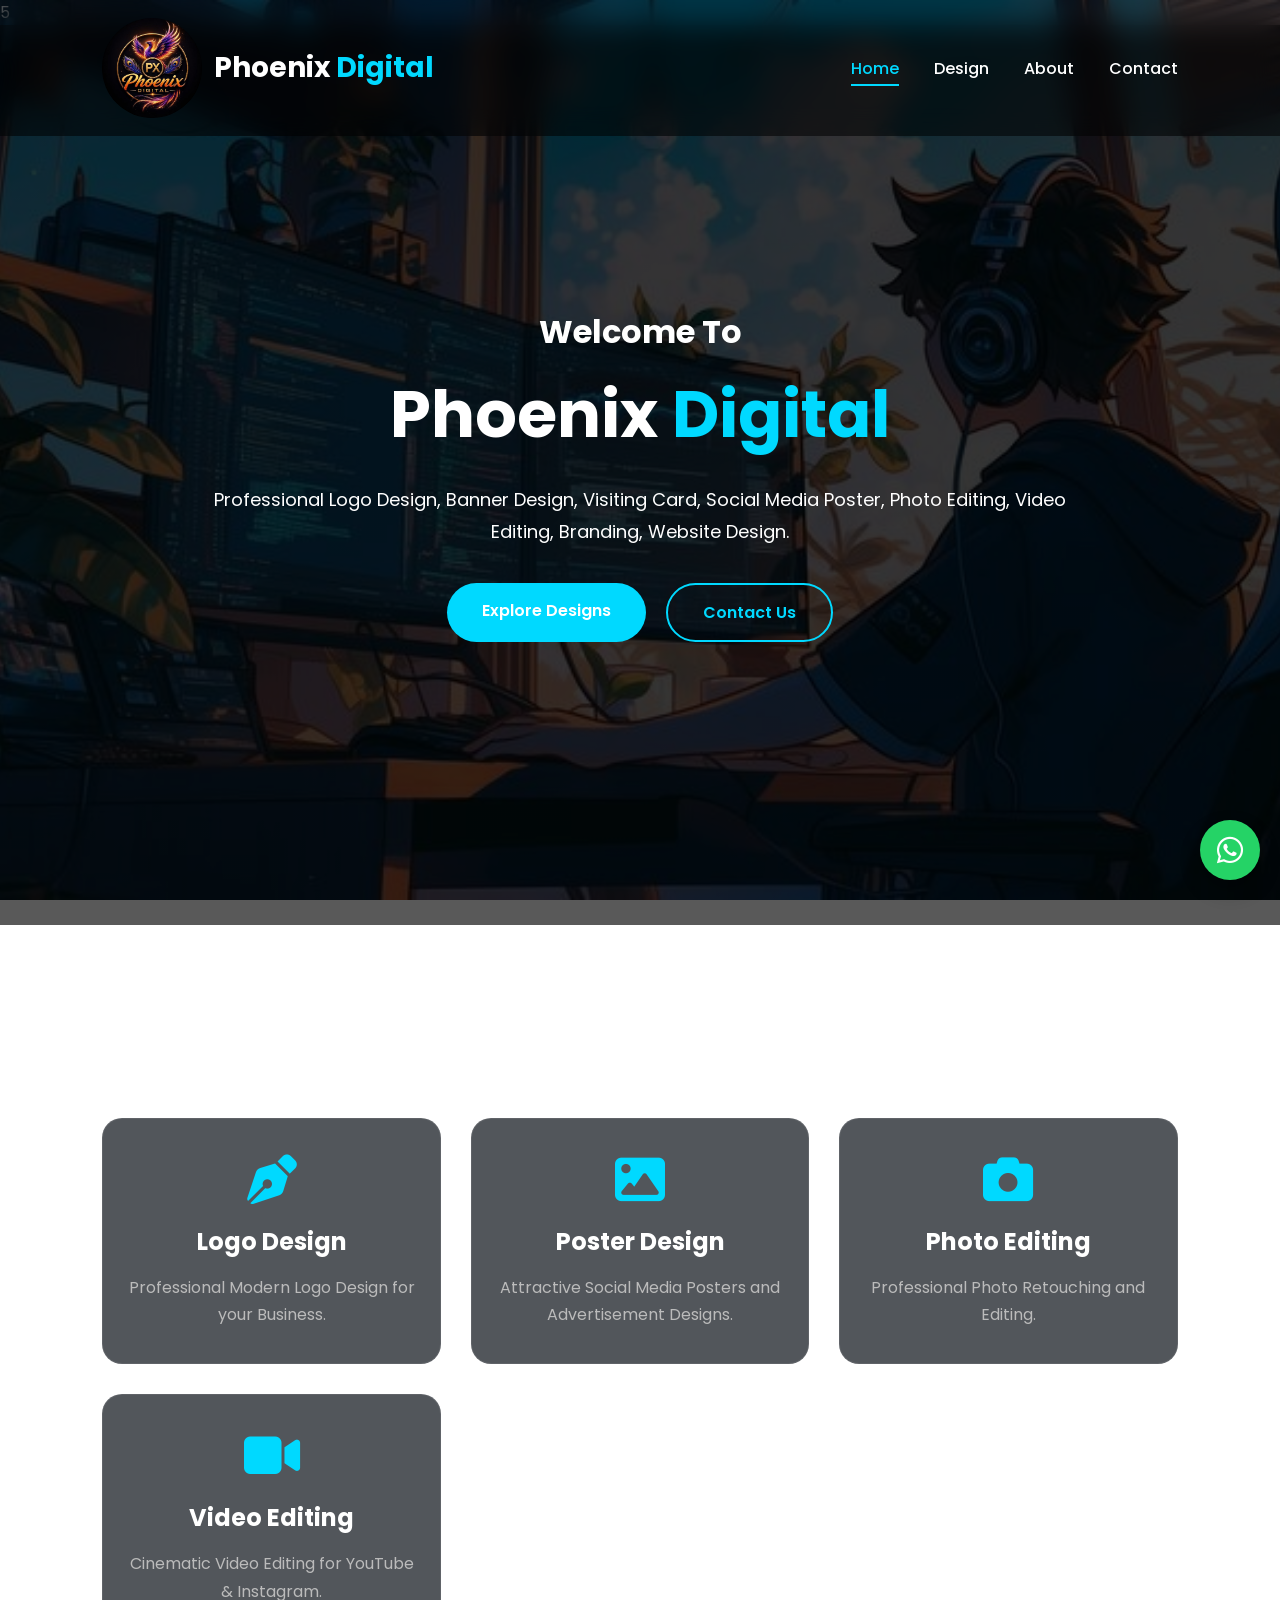
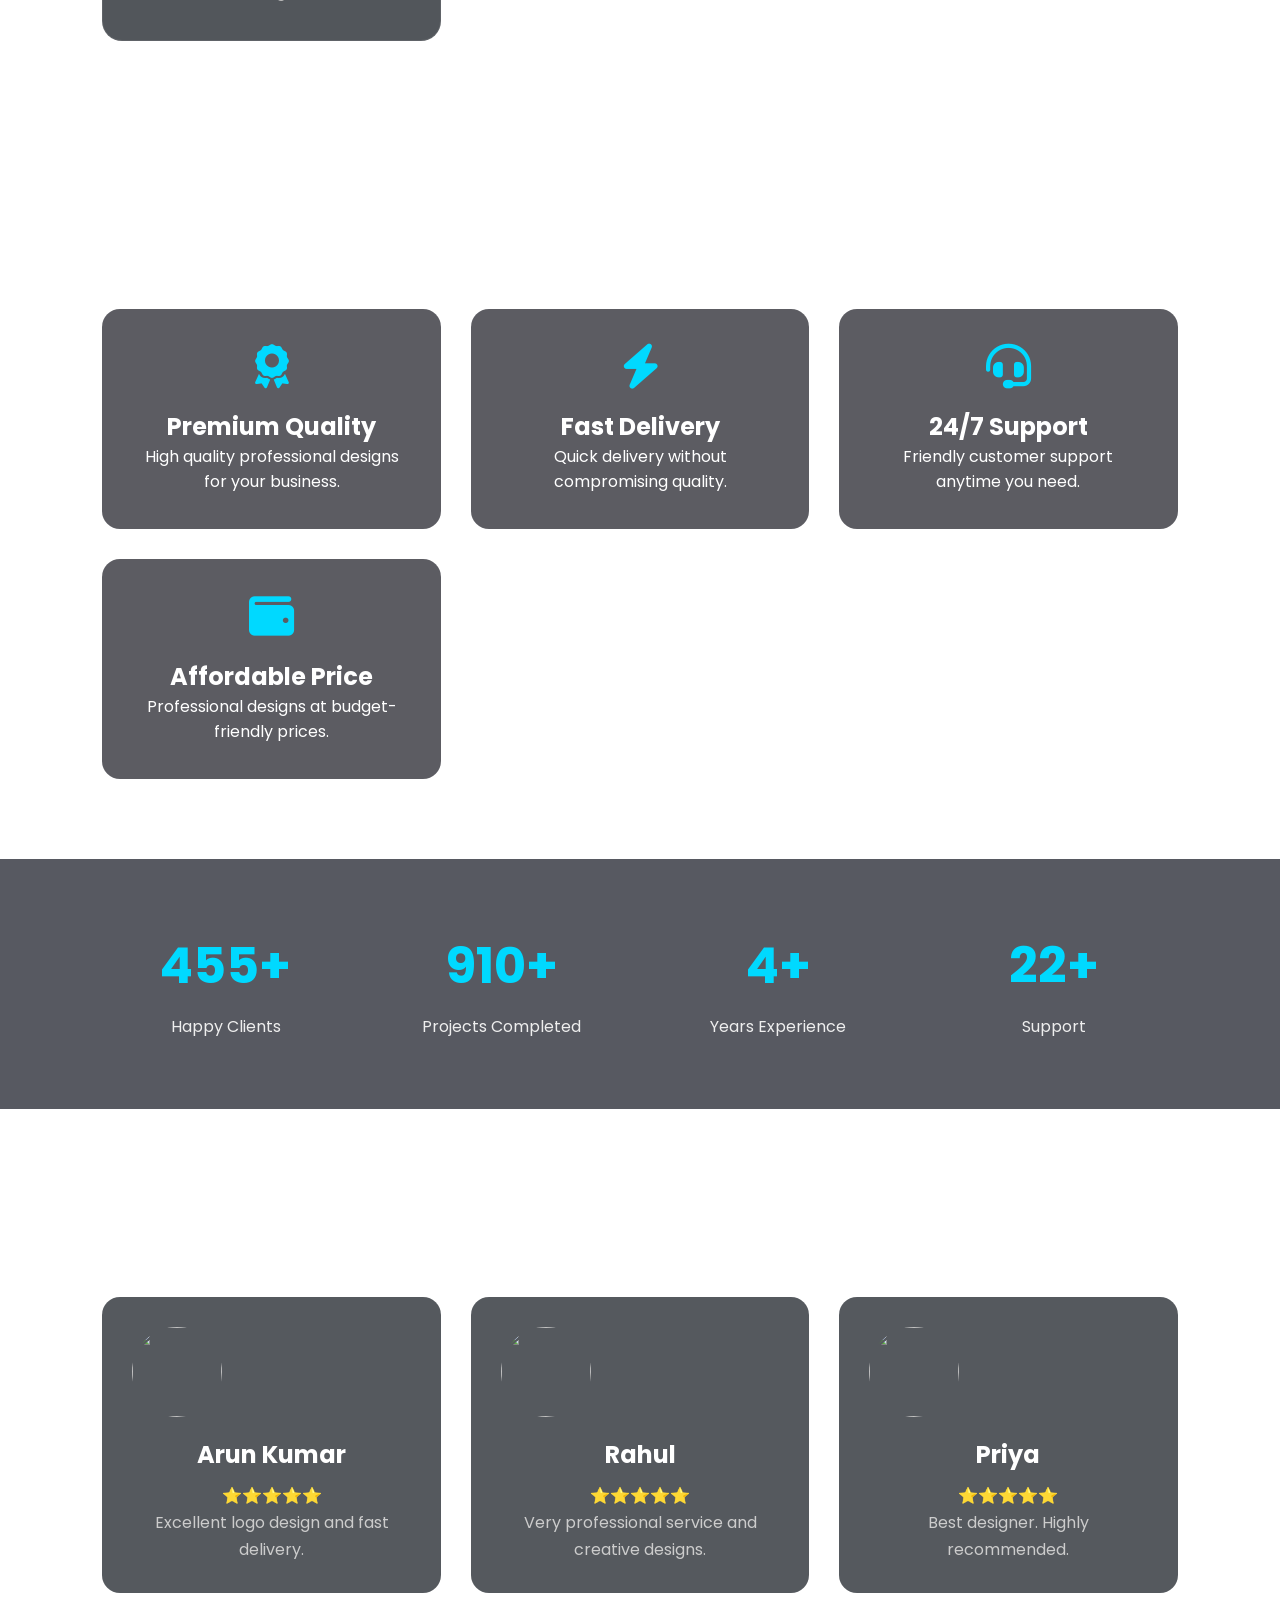
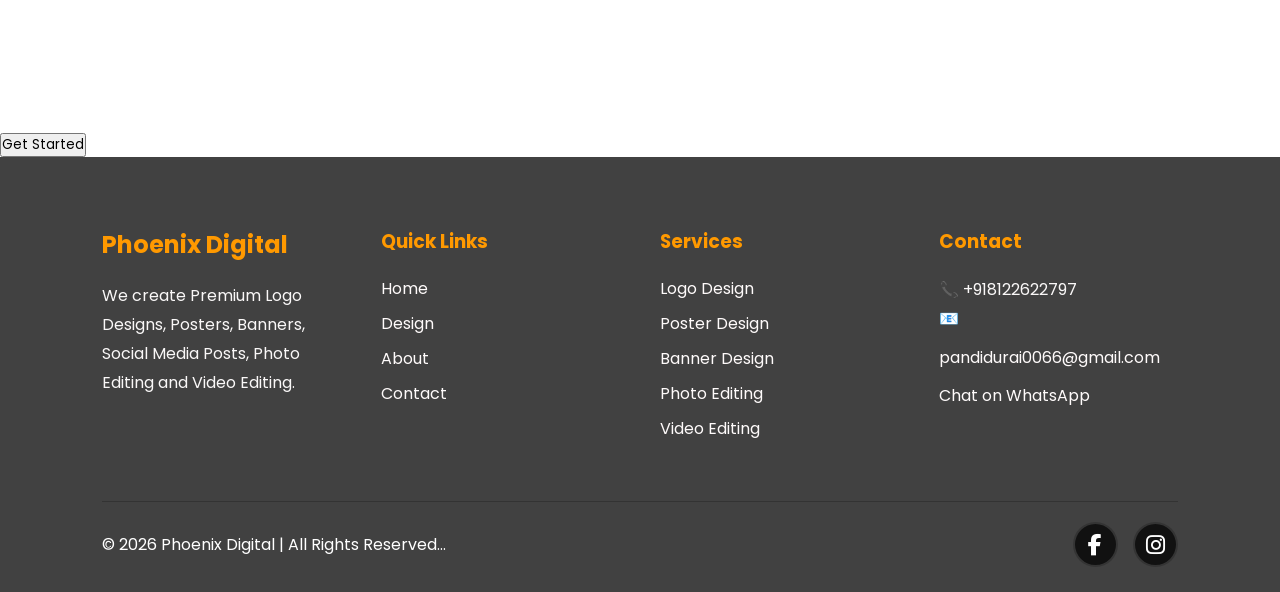
==== index.html @ 8768d834 "Add files via upload" ====
5<!DOCTYPE html>
<html lang="en">
<head>
    <meta charset="UTF-8">
    <meta name="viewport" content="width=device-width, initial-scale=1.0">
    <title>Phoenix Digital</title>

    <link rel="stylesheet" href="style.css">

    <link rel="stylesheet"
    href="https://cdnjs.cloudflare.com/ajax/libs/font-awesome/6.6.0/css/all.min.css">
</head>

<body>

<!-- ===== Loading Screen ===== -->

<div id="loader">
    <div class="loader-logo">
        <img src="my logo.jpeg" alt="Phoenix Digital">
        <h2>Phoenix Digital</h2>
    </div>
</div>
<!-- ===== Header ===== -->

<header>

    <div class="logo">
        <img src="my logo.jpeg" alt="Logo">
        <h2>Phoenix <span>Digital</span></h2>
    </div>

    <nav id="navbar">

        <ul>

            <li><a href="index.html" class="active">Home</a></li>

            <li><a href="design.html">Design</a></li>

            <li><a href="about.html">About</a></li>

            <li><a href="contact.html">Contact</a></li>

        </ul>

    </nav>

    <div class="menu" id="menu">
        <i class="fa-solid fa-bars"></i>
    </div>

</header>

<!-- ===== Hero Section ===== -->

<section class="hero">

    <video autoplay muted loop playsinline class="hero-video">

        <source src="video/background.mp4" type="video/mp4">

    </video>

    <div class="overlay"></div>

    <div class="hero-content">

        <h1>Welcome To</h1>

        <h2>Phoenix <span>Digital</span></h2>

        <p>

            Professional Logo Design,
            Banner Design,
            Visiting Card,
            Social Media Poster,
            Photo Editing,
            Video Editing,
            Branding,
            Website Design.

        </p>

        <div class="hero-buttons">

            <a href="design.html" class="btn">
                Explore Designs
            </a>

            <a href="contact.html" class="btn2">
                Contact Us
            </a>

        </div>

    </div>

</section>

<!-- ===== Services ===== -->

<section class="services">

    <h1>Our Services</h1>

    <div class="service-container">

        <div class="service-card">

            <i class="fa-solid fa-pen-nib"></i>

            <h2>Logo Design</h2>

            <p>
                Professional Modern Logo Design
                for your Business.
            </p>

        </div>

        <div class="service-card">

            <i class="fa-solid fa-image"></i>

            <h2>Poster Design</h2>

            <p>

                Attractive Social Media Posters
                and Advertisement Designs.

            </p>

        </div>

        <div class="service-card">

            <i class="fa-solid fa-camera"></i>

            <h2>Photo Editing</h2>

            <p>

                Professional Photo Retouching
                and Editing.

            </p>

        </div>

        <div class="service-card">

            <i class="fa-solid fa-video"></i>

            <h2>Video Editing</h2>

            <p>

                Cinematic Video Editing
                for YouTube & Instagram.

            </p>

        </div>

    </div>

</section>

<!-- ================= WHY CHOOSE US ================= -->

<section class="why">

    <h1>Why Choose Phoenix Digital?</h1>

    <div class="why-container">

        <div class="why-box">
            <i class="fa-solid fa-award"></i>
            <h2>Premium Quality</h2>
            <p>High quality professional designs for your business.</p>
        </div>

        <div class="why-box">
            <i class="fa-solid fa-bolt"></i>
            <h2>Fast Delivery</h2>
            <p>Quick delivery without compromising quality.</p>
        </div>

        <div class="why-box">
            <i class="fa-solid fa-headset"></i>
            <h2>24/7 Support</h2>
            <p>Friendly customer support anytime you need.</p>
        </div>

        <div class="why-box">
            <i class="fa-solid fa-wallet"></i>
            <h2>Affordable Price</h2>
            <p>Professional designs at budget-friendly prices.</p>
        </div>

    </div>

</section>

<!-- ================= COUNTER ================= -->

<section class="counter">

    <div class="counter-box">
        <h1>500+</h1>
        <p>Happy Clients</p>
    </div>

    <div class="counter-box">
        <h1>1000+</h1>
        <p>Projects Completed</p>
    </div>

    <div class="counter-box">
        <h1>4+</h1>
        <p>Years Experience</p>
    </div>

    <div class="counter-box">
        <h1>24/7</h1>
        <p>Support</p>
    </div>

</section>

<!-- ================= TESTIMONIAL ================= -->

<section class="testimonial">

    <h1>Client Reviews</h1>

    <div class="testimonial-container">

        <div class="review">

            <img src="C:\Users\acer\Desktop\my ork\client1.jpg.png">

            <h2>Arun Kumar</h2>

            <p>
                ⭐⭐⭐⭐⭐ <br>
                Excellent logo design and fast delivery.
            </p>

        </div>

        <div class="review">

            <img src="C:\Users\acer\Desktop\my ork\client2.png">

            <h2>Rahul</h2>

            <p>
                ⭐⭐⭐⭐⭐ <br>
                Very professional service and creative designs.
            </p>

        </div>

        <div class="review">

            <img src="C:\Users\acer\Desktop\my ork\client3.png">

            <h2>Priya</h2>

            <p>
                ⭐⭐⭐⭐⭐ <br>
                Best designer. Highly recommended.
            </p>

        </div>

    </div>

</section>

<!-- ================= CALL TO ACTION ================= -->

<section class="cta">

    <h1>Let's Build Your Brand Together</h1>

    <p>
        Professional Logo, Poster, Banner,
        Photo Editing & Video Editing Services.
    </p>

    <a href="contact.html">
        <button>Get Started</button>
    </a>

</section>

<!-- ================= FOOTER ================= -->

<footer class="footer">

    <div class="footer-container">

        <div class="footer-box">

            <h2>Phoenix Digital</h2>

            <p>
                We create Premium Logo Designs,
                Posters, Banners, Social Media Posts,
                Photo Editing and Video Editing.
            </p>

        </div>

        <div class="footer-box">

            <h3>Quick Links</h3>

            <a href="index.html">Home</a>

            <a href="design.html">Design</a>

            <a href="about.html">About</a>

            <a href="contact.html">Contact</a>

        </div>

        <div class="footer-box">

            <h3>Services</h3>

            <a href="#">Logo Design</a>

            <a href="#">Poster Design</a>

            <a href="#">Banner Design</a>

            <a href="#">Photo Editing</a>

            <a href="#">Video Editing</a>

        </div>

        <div class="footer-box">

            <h3>Contact</h3>

            <p>📞 +918122622797</p>
            <p>📧<a href="mailto:pandidurai0066@gmail.com">pandidurai0066@gmail.com</a></p>

            <a href="https://wa.me/918122622797" target="whatsapp">

                Chat on WhatsApp

            </a>

        </div>

    </div>

    <div class="footer-bottom">

    <sender>
        <p>© 2026 Phoenix Digital | All Rights Reserved...</p>
    </sender>

     <div class="social">

           <a href="https://www.facebook.com/YourFacebookUserName" target="_blank">
    <i class="fab fa-facebook-f"></i>
</a>
            <a href="https://www.instagram.com/phoenix_digital_px?utm_source=qr&igsh=MTFnbm1oMXYwMGhmZw==
" target="_blank">
    <i class="fab fa-instagram"></i>
</a>
        </div>

    </div>

</footer>

<!-- WhatsApp -->

<a href="https://wa.me/918122622797"
class="whatsapp"
target="_blank">

<i class="fab fa-whatsapp"></i>

</a>

<!-- Scroll Top -->

<button id="topBtn">

<i class="fas fa-arrow-up"></i>

</button>

<script src="script.js"></script>

</body>

</html>
---- style.css ----
/* ===========================
   GOOGLE FONT
=========================== */

@import url('https://fonts.googleapis.com/css2?family=Poppins:wght@300;400;500;600;700;800&display=swap');

*{
    margin:0;
    padding:0;
    box-sizing:border-box;
    font-family:'Poppins',sans-serif;
    scroll-behavior:smooth;
}

body{
    margin:0;
    min-height:100vh;

    background:
        linear-gradient(rgba(0,0,0,0.4), rgba(0,0,0,0.4)),
        url("background.jpg");

    background-size: cover;
    background-position: center;
    background-repeat: no-repeat;
    background-attachment: fixed;
}

body{
    color:#fff;
    overflow-x:hidden;
}

/* ===========================
   SCROLL BAR
=========================== */

::-webkit-scrollbar{
    width:10px;
}

::-webkit-scrollbar-track{
    background:#111;
}

::-webkit-scrollbar-thumb{
    background:#00d9ff;
    border-radius:20px;
}

/* ===========================
   LOADER
=========================== */

#loader{
    position:fixed;
    inset:0;
    background:#000;
    display:flex;
    justify-content:center;
    align-items:center;
    z-index:9999;
}

.loader-logo{
    text-align:center;
}

.loader-logo img{
    width:250px;
    border-radius:50%;
    animation:linear infinite;
}

.loader-logo h2{
    margin-top:15px;
    color:#ffae00;
}

@keyframes spin{
    100%{
        transform:rotate(360deg);
    }
}

/* ===========================
   HEADER
=========================== */

header{
    position:fixed;
    top:0;
    left:0;
    width:100%;
    padding:18px 8%;
    display:flex;
    justify-content:space-between;
    align-items:center;
    background:rgba(0,0,0,.55);
    backdrop-filter:blur(14px);
    z-index:1000;
    transition:.4s;
}

.logo{
    display:flex;
    align-items:center;
    gap:12px;
}

.logo img{
    width:100px;
    height:100px;
    border-radius:50%;
    object-fit:cover;
}

.logo h2{
    color:#fff;
    font-size:28px;
}

.logo span{
    color:#00d9ff;
}

/* ===========================
   NAVIGATION
=========================== */

nav ul{
    display:flex;
    list-style:none;
}

nav ul li{
    margin-left:35px;
}

nav ul li a{
    text-decoration:none;
    color:#fff;
    font-weight:500;
    position:relative;
    transition:.3s;
}

nav ul li a:hover,
nav ul li a.active{
    color:#00d9ff;
}

nav ul li a::after{
    content:"";
    position:absolute;
    left:0;
    bottom:-6px;
    width:0;
    height:2px;
    background:#00d9ff;
    transition:.3s;
}

nav ul li a:hover::after,
nav ul li a.active::after{
    width:100%;
}

.menu{
    display:none;
    font-size:30px;
    cursor:pointer;
}

/* ===========================
   HERO SECTION
=========================== */

.hero{
    position:relative;
    min-height:100vh;
    display:flex;
    justify-content:center;
    align-items:center;
    text-align:center;
    overflow:hidden;
}

.hero-video{
    position:absolute;
    width:100%;
    height:100%;
    object-fit:cover;
}

.overlay{
    position:absolute;
    inset:0;
    background:rgba(0,0,0,.65);
}

.hero-content{
    position:relative;
    z-index:2;
    width:90%;
    max-width:900px;
}

.hero-content h1{
    font-size:32px;
    margin-bottom:10px;
}

.hero-content h2{
    font-size:65px;
    margin-bottom:20px;
}

.hero-content span{
    color:#00d9ff;
}

.hero-content p{
    font-size:18px;
    line-height:1.8;
    margin-bottom:35px;
}

.hero-buttons{
    display:flex;
    justify-content:center;
    gap:20px;
    flex-wrap:wrap;
}

.btn,
.btn2{
    padding:15px 35px;
    border-radius:40px;
    text-decoration:none;
    font-weight:600;
    transition:.4s;
}

.btn{
    background:#00d9ff;
    color:#fff;
}

.btn:hover{
    transform:translateY(-6px);
}

.btn2{
    border:2px solid #00d9ff;
    color:#00d9ff;
}

.btn2:hover{
    background:#00d9ff;
    color:#fff;
}

/* ===========================
   PAGE TITLE
=========================== */

.page-title{
    padding:140px 8% 60px;
    text-align:center;
}

.page-title h1{
    font-size:48px;
    color:#00d9ff;
}

.page-title p{
    margin-top:15px;
    color:#bbb;
    font-size:18px;
}

/* ===========================
   SERVICES
=========================== */

.services{
    padding:80px 8%;
    text-align:center;
}

.services h1{
    font-size:42px;
    margin-bottom:50px;
}

.service-container{
    display:grid;
    grid-template-columns:repeat(auto-fit,minmax(250px,1fr));
    gap:30px;
}

.service-card{
    background:#161b22bd;
    border-radius:20px;
    padding:35px 25px;
    transition:.4s;
    border:1px solid rgba(255,255,255,.08);
}

.service-card:hover{
    transform:translateY(-12px);
    box-shadow:0 15px 30px rgba(0,217,255,.25);
}

.service-card i{
    font-size:50px;
    color:#00d9ff;
    margin-bottom:20px;
}

.service-card h2{
    margin-bottom:15px;
}

.service-card p{
    color:#bbb;
    line-height:1.7;
}

/* ===========================
   DESIGN GRID
=========================== */

.design-grid{
    padding:80px 8%;
    display:grid;
    grid-template-columns:repeat(auto-fit,minmax(280px,1fr));
    gap:30px;
}

.card{
    background:#161b22b9;
    border-radius:18px;
    overflow:hidden;
    transition:.4s;
    text-align:center;
}

.card:hover{
    transform:translateY(-10px);
}

.card img{
    width:100%;
    height:220px;
    object-fit:cover;
}

.card h2{
    margin:20px 0 10px;
}

.card p{
    color:#ececec;
    margin-bottom:20px;
}

.card button{
    margin-bottom:25px;
    padding:13px 30px;
    background:#d32525;
    color:#fff;
    border:none;
    border-radius:30px;
    cursor:pointer;
    transition:.3s;
}

.card button:hover{
    background:#1db954;
    transform:scale(1.05);
}

/* ===========================
   WHY SECTION
=========================== */

.why{
    padding:80px 8%;
    text-align:center;
}

.why h1{
    margin-bottom:45px;
    font-size:42px;
}

.why-container{
    display:grid;
    grid-template-columns:repeat(auto-fit,minmax(250px,1fr));
    gap:30px;
}

.why-box{
    background:#0a0a13a9;
    padding:35px;
    border-radius:18px;
    transition:.4s;
}

.why-box:hover{
    transform:translateY(-10px);
}

.why-box i{
    font-size:45px;
    color:#00d9ff;
    margin-bottom:20px;
}

/* ===========================
   COUNTER
=========================== */

.counter{
    padding:70px 8%;
    display:grid;
    grid-template-columns:repeat(auto-fit,minmax(200px,1fr));
    gap:30px;
    background:#0c0f1bb0;
    text-align:center;
}

.counter-box h1{
    font-size:50px;
    color:#00d9ff;
}

.counter-box p{
    margin-top:10px;
    color:#eeeeee;
}

/* ===========================
   TESTIMONIAL
=========================== */

.testimonial{
    padding:80px 8%;
    text-align:center;
}

.testimonial h1{
    margin-bottom:45px;
    font-size:42px;
}

.testimonial-container{
    display:grid;
    grid-template-columns:repeat(auto-fit,minmax(280px,1fr));
    gap:30px;
}

.review{
    background:#161b22b9;
    padding:30px;
    border-radius:18px;
}

.review img{
    width:90px;
    height:90px;
    border-radius:50%;
    object-fit:cover;
    margin-bottom:20px;
}

.review h2{
    margin-bottom:10px;
}

.review p{
    color:#ccc;
    line-height:1.7;
}

/* ===========================
   CONTACT PAGE
=========================== */

.contact-page{
    padding:140px 8% 80px;
    text-align:center;
}

.contact-page h1{
    font-size:45px;
    color:#00d9ff;
    margin-bottom:15px;
}

.contact-page p{
    color:#fafafa;
    margin-bottom:50px;
}

.contact-container{
    display:grid;
    grid-template-columns:repeat(auto-fit,minmax(350px,1fr));
    gap:40px;
    align-items:start;
}

.contact-info{
    background:#161b22a9;
    padding:35px;
    border-radius:20px;
}

.contact-info h2{
    margin-bottom:20px;
}

.contact-info p{
    margin:18px 0;
    color:#ddd;
    font-size:17px;
}

.contact-info i{
    color:#00d9ff;
    margin-right:10px;
}

.whatsapp-btn{
    margin-top:20px;
    background:#25D366;
    color:white;
    border:none;
    padding:15px 30px;
    border-radius:30px;
    cursor:pointer;
    transition:.3s;
}

.whatsapp-btn:hover{
    transform:scale(1.05);
}

/* ===========================
   CONTACT FORM
=========================== */

.contact-form{
    background:#161b229c;
    padding:35px;
    border-radius:20px;
}

.contact-form form{
    display:flex;
    flex-direction:column;
    gap:20px;
}

.contact-form input,
.contact-form select,
.contact-form textarea{

    width:100%;
    padding:15px;
    border:none;
    outline:none;
    border-radius:10px;
    background:#222;
    color:#fff;
}

.contact-form textarea{
    resize:none;
}

.contact-form button{
    background:#00d9ff;
    color:white;
    border:none;
    padding:15px;
    border-radius:30px;
    cursor:pointer;
    font-size:17px;
    transition:.3s;
}

.contact-form button:active{
    transform:scale(0.97);
}

/* ===========================
   GOOGLE MAP
=========================== */

.map{
    padding:70px 8%;
    text-align:center;
}

.map h2{
    margin-bottom:25px;
}

.map iframe{
    border-radius:15px;
}

/* ===========================
   FOOTER
=========================== */

.footer{
    background:#000000be;
    padding:70px 8% 25px;
}

.footer-container{
    display:grid;
    grid-template-columns:repeat(auto-fit,minmax(220px,1fr));
    gap:40px;
}

.footer-box h2,
.footer-box h3{
    color:#ff9900;
    margin-bottom:20px;
}

.footer-box p{
    color:#faf8f8;
    line-height:1.8;
}

.footer-box a{
    display:block;
    text-decoration:none;
    color:#fffbfb;
    margin:10px 0;
    transition:.3s;
}

.footer-box a:hover{
    color:#00d9ff;
    padding-left:8px;
}

.footer-bottom{
    margin-top:50px;
    border-top:1px solid #333;
    padding-top:20px;
    display:flex;
    justify-content:space-between;
    align-items:center;
    flex-wrap:wrap;
}

.footer-bottom p{
    color:#ffffff;
}

/* ==========================
   PREMIUM SOCIAL ICONS
========================== */

.social{
    display:flex;
    flex-direction:row;
    justify-content:center;
    align-items:center;
    gap:18px;
}

.social a{
    width:45px;
    height:45px;
    border-radius:50%;
    display:flex;
    justify-content:center;
    align-items:center;
    background:#111;
    color:#fff;
    text-decoration:none;
    font-size:22px;
    border:2px solid rgba(255,255,255,.15);
    transition:.3s ease;
}

/* Facebook */
.social a:nth-child(1):hover{
    background:#1877F2;
    border-color:#1877F2;
    color:#fff;
    transform:translateY(-8px) rotate(360deg);
    box-shadow:0 0 25px #1877F2;
}

/* Instagram */
.social a:nth-child(2):hover{
    background:linear-gradient(45deg,#f9ce34,#ee2a7b,#6228d7);
    border-color:#ee2a7b;
    color:#fff;
    transform:translateY(-8px) rotate(360deg);
    box-shadow:0 0 25px #ee2a7b;
}

/* YouTube */
.social a:nth-child(3):hover{
    background:#FF0000;
    border-color:#FF0000;
    color:#fff;
    transform:translateY(-8px) rotate(360deg);
    box-shadow:0 0 25px #FF0000;
}

/* LinkedIn */
.social a:nth-child(4):hover{
    background:#0A66C2;
    border-color:#0A66C2;
    color:#fff;
    transform:translateY(-8px) rotate(360deg);
    box-shadow:0 0 25px #0A66C2;
}

/* ===========================
   WHATSAPP
=========================== */

.whatsapp{
    position:fixed;
    bottom:20px;
    right:20px;
    width:60px;
    height:60px;
    background:#25D366;
    color:#fff;
    display:flex;
    justify-content:center;
    align-items:center;
    border-radius:50%;
    text-decoration:none;
    font-size:30px;
    z-index:999;
    box-shadow:0 10px 20px rgba(0,0,0,.3);
}

/* ===========================
   TOP BUTTON
=========================== */

#topBtn{
    position:fixed;
    bottom:95px;
    right:20px;
    width:55px;
    height:55px;
    border:none;
    border-radius:50%;
    background:#00d9ff;
    color:#fff;
    cursor:pointer;
    display:none;
    font-size:20px;
}

/* ===========================
   MOBILE RESPONSIVE
=========================== */

@media (max-width:991px){

header{
padding:15px 5%;
}

.hero-content h2{
font-size:50px;
}

nav{
position:absolute;
top:90px;
left:-100%;
width:100%;
background:#111827;
transition:.4s;
}

nav.active{
left:0;
}

nav ul{
flex-direction:column;
padding:20px 0;
}

nav ul li{
margin:20px 0;
text-align:center;
}

.menu{
display:block;
}

.hero-buttons{
flex-direction:column;
align-items:center;
}

.contact-container{
grid-template-columns:1fr;
}

.footer-bottom{
flex-direction:column;
gap:20px;
text-align:center;
}

.social{
    display:flex !important;
    flex-direction:row !important;
    justify-content:center;
    align-items:center;
    gap:18px;
}

}

@media(max-width:768px){

.hero-content h1{
font-size:28px;
}

.hero-content h2{
font-size:38px;
}

.hero-content p{
font-size:16px;
}

.logo h2{
font-size:22px;
}

.logo img{
width:50px;
height:50px;
}

.service-container,
.design-grid,
.why-container,
.testimonial-container{
grid-template-columns:1fr;
}

.page-title h1,
.services h1,
.contact-page h1,
.testimonial h1,
.why h1{
font-size:34px;
}

.counter{
grid-template-columns:repeat(2,1fr);
}

}

@media(max-width:480px){

.counter{
grid-template-columns:1fr;
}

.hero-content{
width:95%;
}

.btn,
.btn2{
width:100%;
text-align:center;
}

.whatsapp{
width:55px;
height:55px;
font-size:28px;
}

#topBtn{
width:50px;
height:50px;
}

}

/* ===========================
   ANIMATIONS
=========================== */

.fade-up{
opacity:0;
transform:translateY(40px);
transition:1s;
}

.fade-up.show{
opacity:1;
transform:translateY(0);
}

.zoom{
overflow:hidden;
}

.zoom img{
transition:.5s;
}

.zoom:hover img{
transform:scale(1.1);
}

.card,
.service-card,
.review,
.why-box{
transition:.4s;
}

.card:hover,
.service-card:hover,
.review:hover,
.why-box:hover{
box-shadow:0 15px 35px rgba(0,217,255,.25);
}

/* ===========================
   BUTTON EFFECTS
=========================== */

button,
.btn,
.btn2{
transition:.35s;
}

button:hover,
.btn:hover,
.btn2:hover{
transform:translateY(-5px);
}

/* ===========================
   IMAGE HOVER
=========================== */

img{
max-width:100%;
display:block;
}

.card img,
.review img{
transition:.4s;
}

.card:hover img{
transform:scale(1.08);
}

/* ===========================
   SELECTION COLOR
=========================== */

::selection{
background:#00d9ff;
color:#fff;
}

/* ===========================
   END
=========================== */

/* ===========================
   BUTTON RIPPLE EFFECT
=========================== */

button{
    position:relative;
    overflow:hidden;
}

.ripple{
    position:absolute;
    width:200px;
    height:200px;
    background:rgba(255,255,255,.4);
    border-radius:50%;
    transform:translate(-50%,-50%);
    animation:ripple .6s linear;
}

@keyframes ripple{

    from{
        transform:translate(-50%,-50%) scale(0);
        opacity:1;
    }

    to{
        transform:translate(-50%,-50%) scale(3);
        opacity:0;
    }
}

/* FORCE HORIZONTAL SOCIAL ICONS */

.footer-bottom{
    display:flex;
    justify-content:space-between;
    align-items:center;
}

.social{
    display:flex !important;
    flex-direction:row !important;
    flex-wrap:nowrap !important;
    justify-content:center;
    align-items:center;
    gap:15px;
}

.social a{
    display:flex;
}
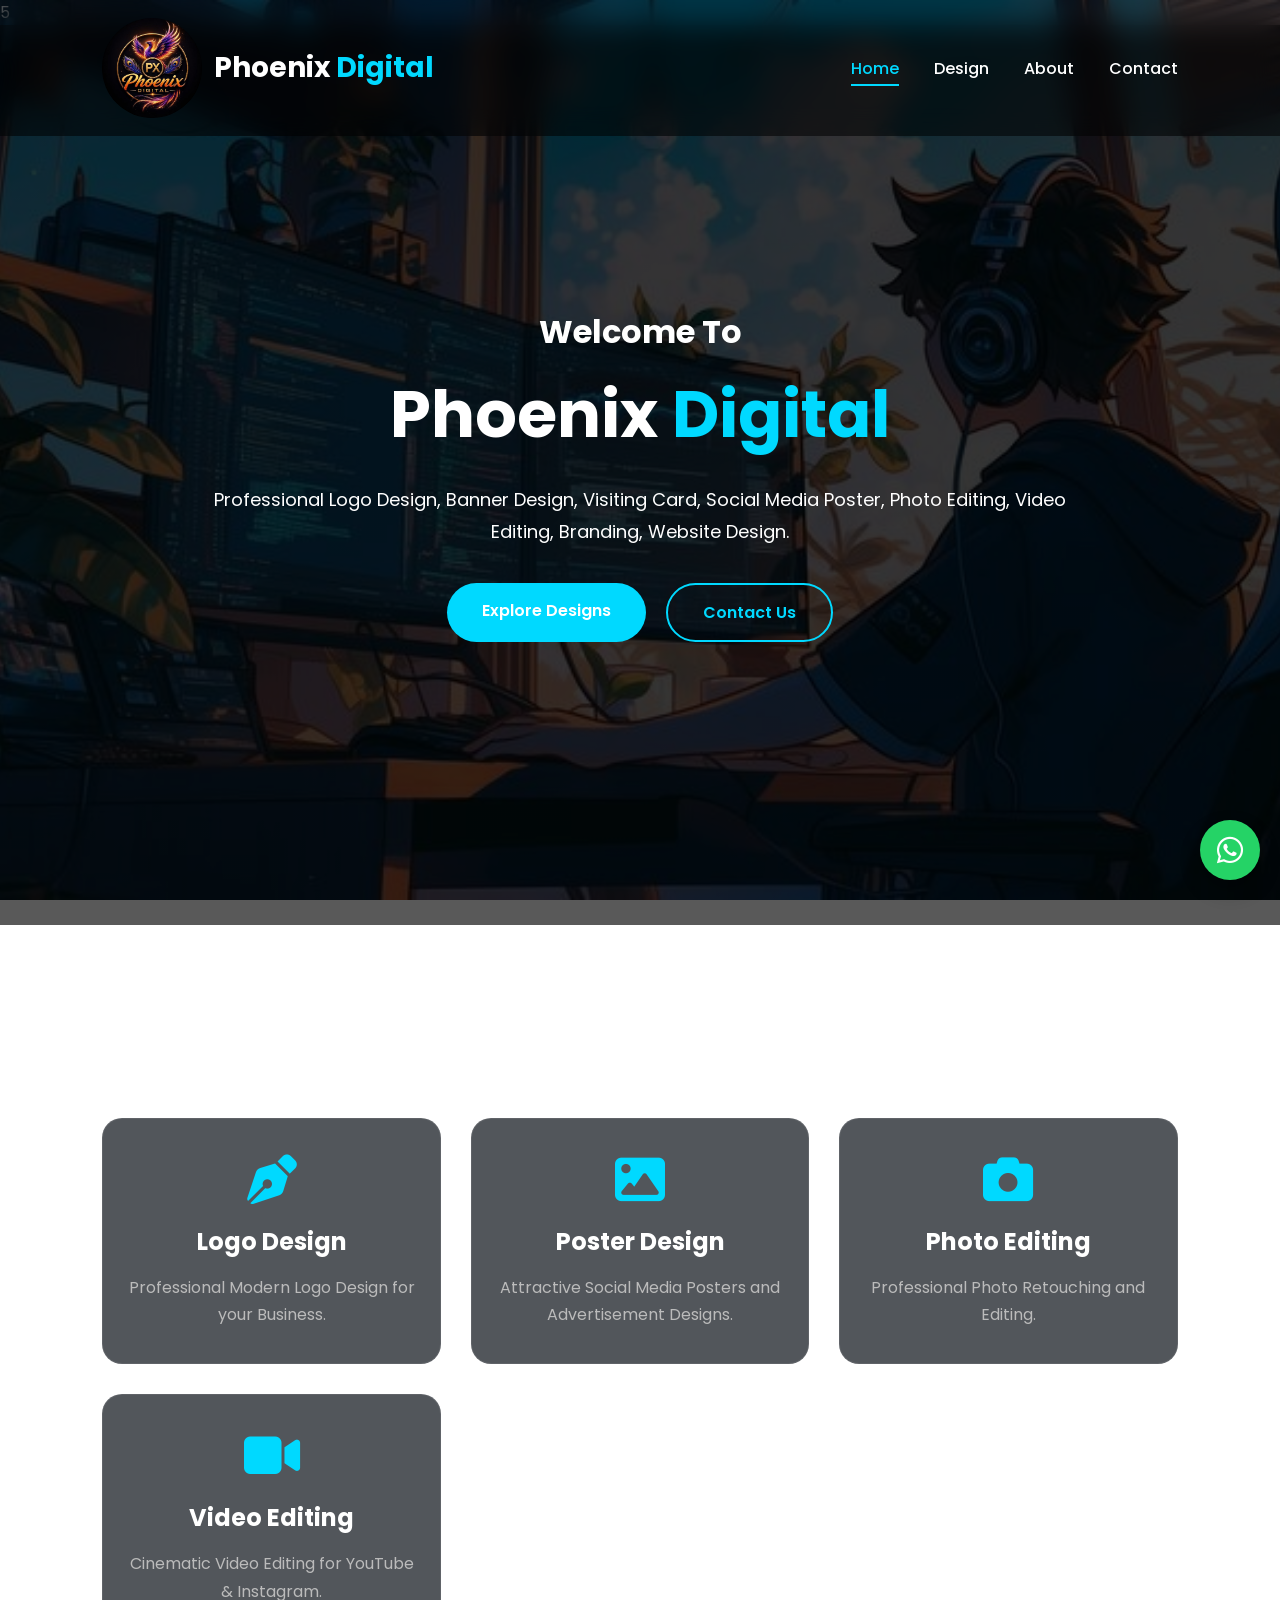
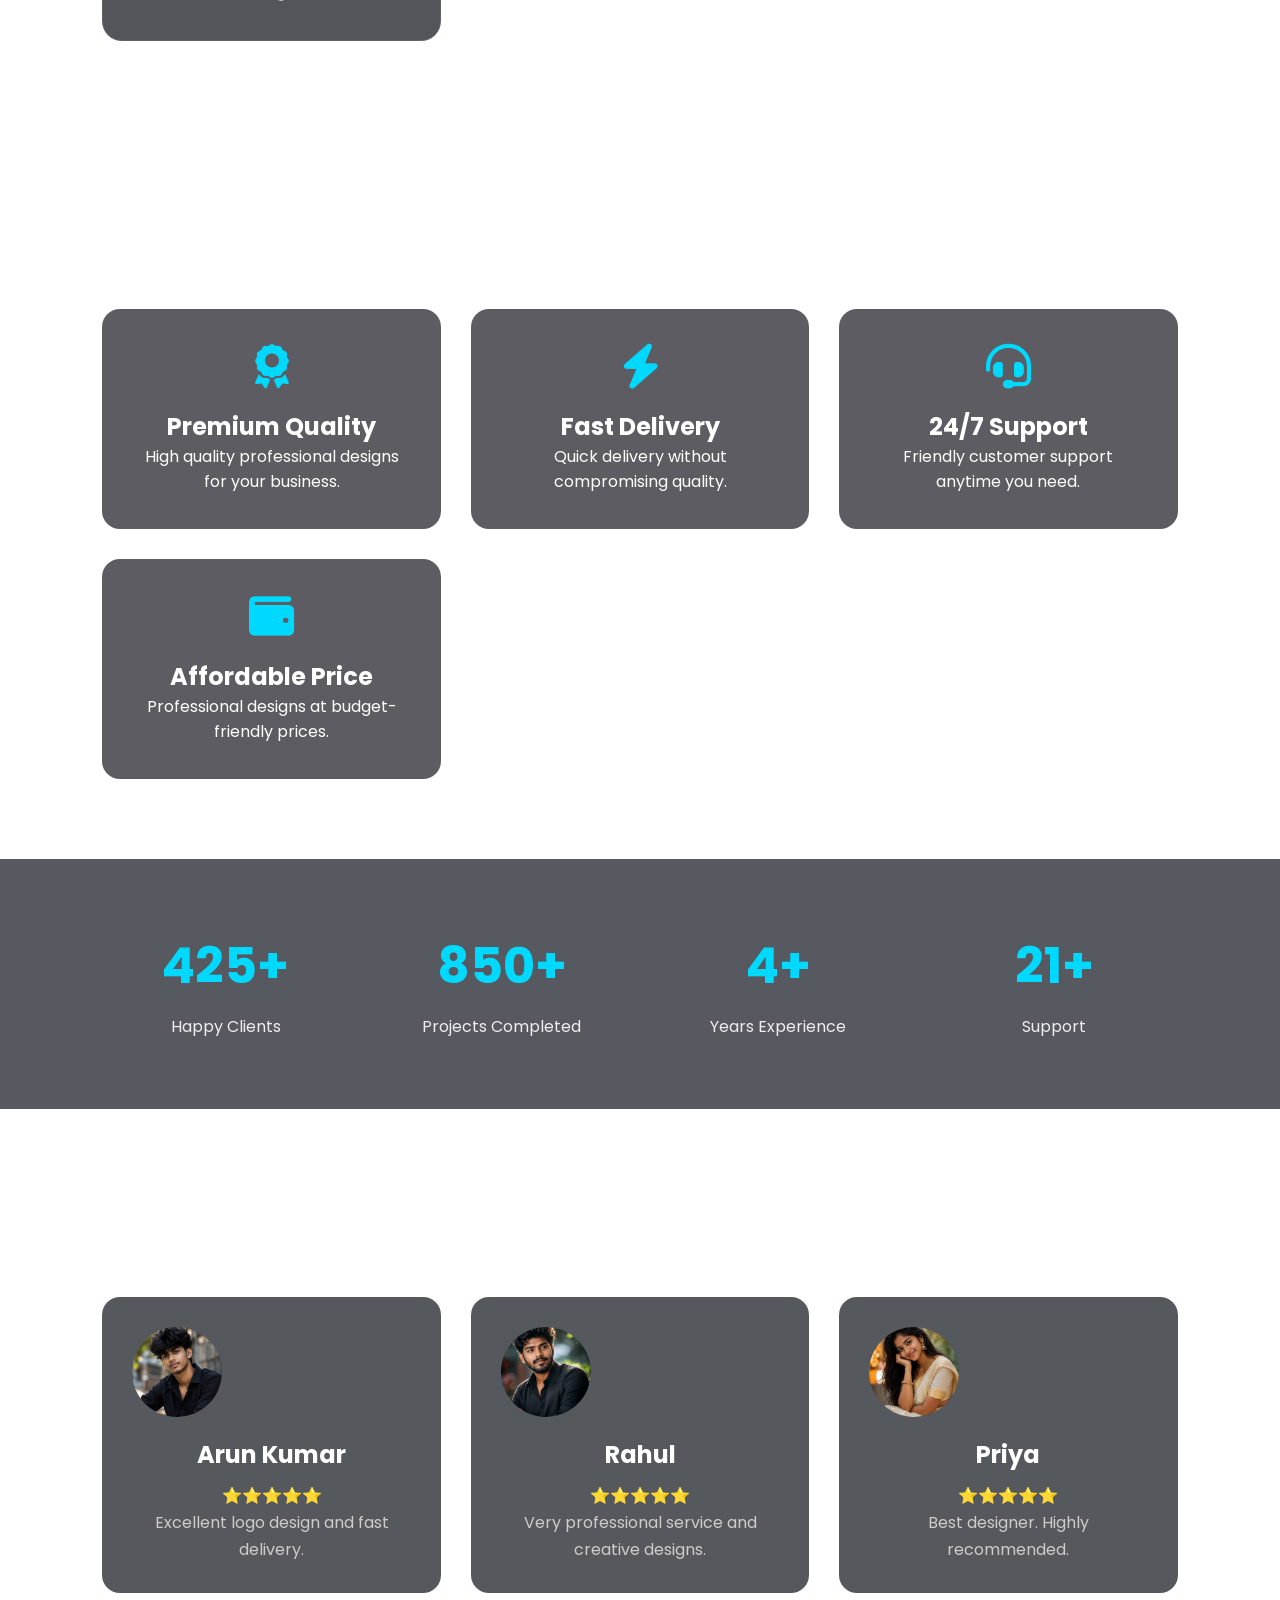
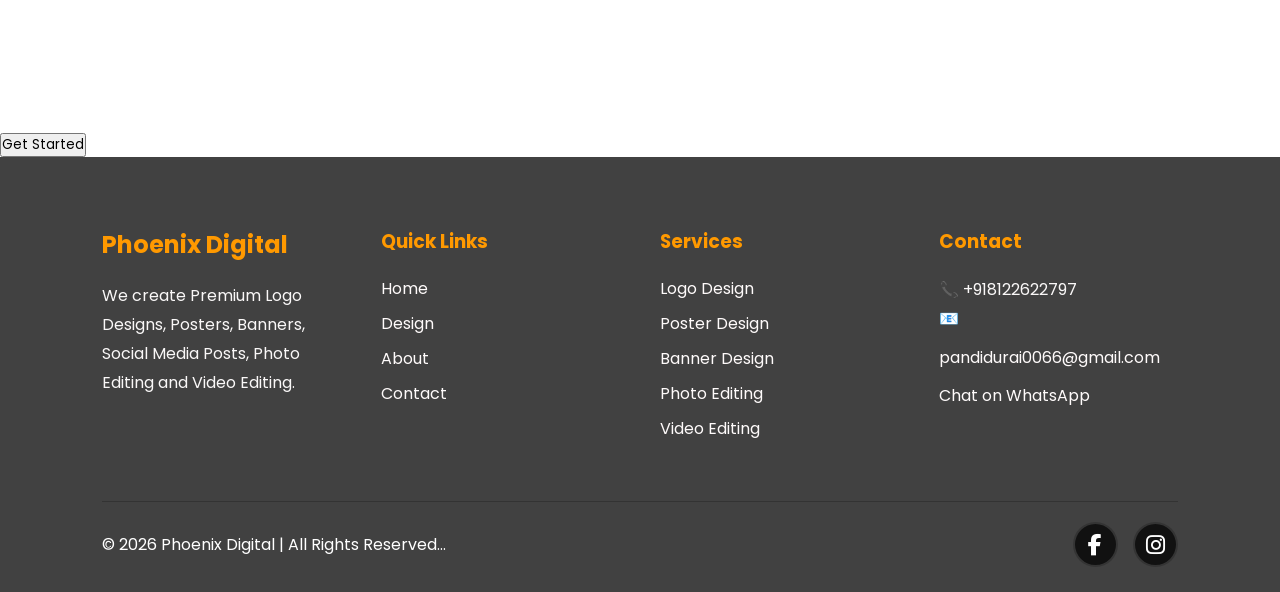
==== commit 4625ca44: "Fix HTML structure and restore content reve cheng" ====
--- a/index.html
+++ b/index.html
@@ -241,7 +241,7 @@
 
         <div class="review">
 
-            <img src="C:\Users\acer\Desktop\my ork\client1.jpg.png">
+            <img src="client1.jpg.png">
 
             <h2>Arun Kumar</h2>
 
@@ -254,7 +254,7 @@
 
         <div class="review">
 
-            <img src="C:\Users\acer\Desktop\my ork\client2.png">
+            <img src="client2.png">
 
             <h2>Rahul</h2>
 
@@ -267,7 +267,7 @@
 
         <div class="review">
 
-            <img src="C:\Users\acer\Desktop\my ork\client3.png">
+            <img src="client3.png">
 
             <h2>Priya</h2>
 
@@ -407,4 +407,4 @@
 
 </body>
 
-</html>+</html>
